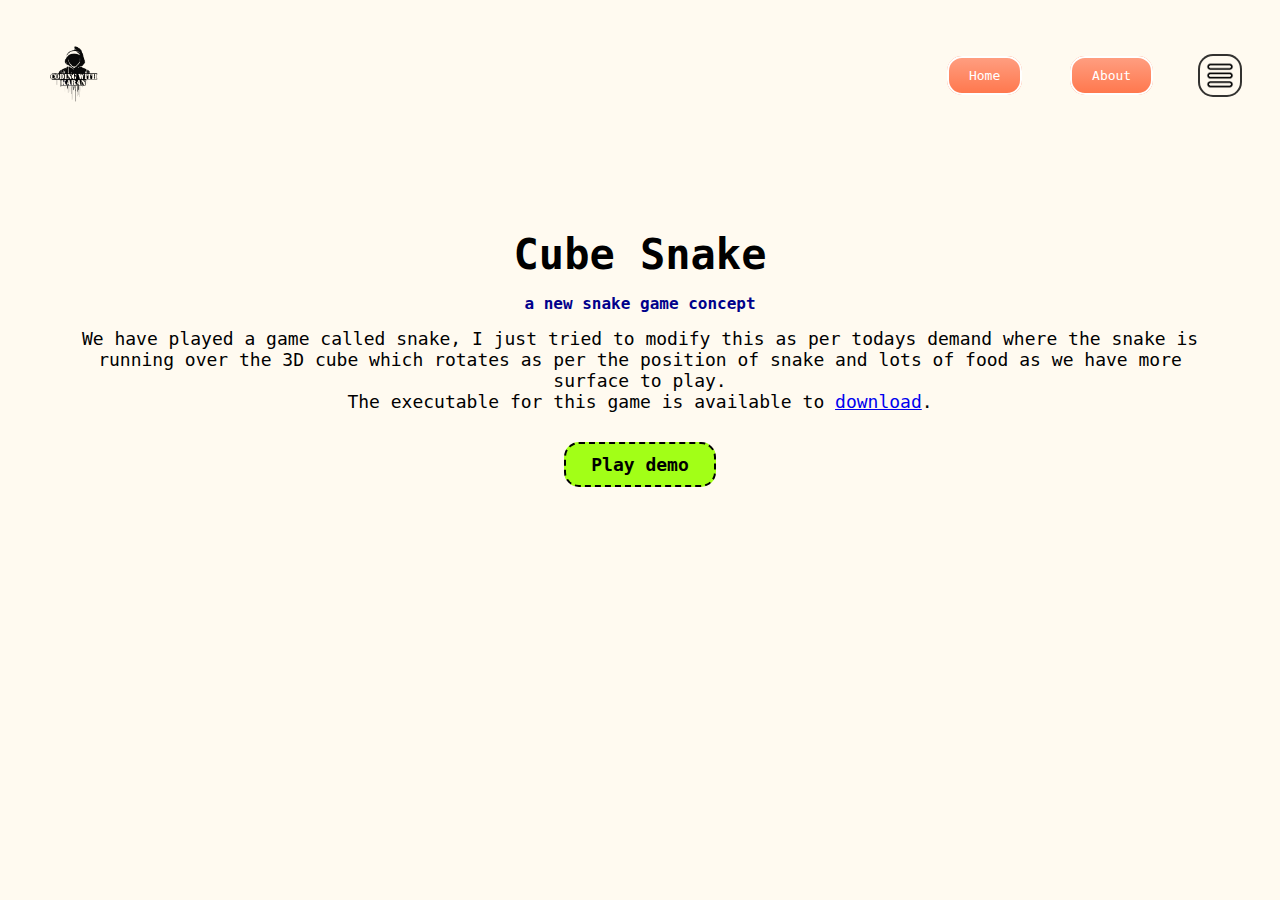
==== Web/index.html @ 235d6b8a "" ====
<!DOCTYPE html>
<html lang="en">
<head>
    <meta charset="UTF-8">
    <meta http-equiv="X-UA-Compatible" content="IE=edge">
    <link rel="stylesheet" href="./css/style.css">
    <meta name="viewport" content="width=device-width, initial-scale=1.0">
    <link rel="shortcut icon" href="./res/img/logo.png" type="image/x-icon">
    <script src="./js/p5.js" type="text/javascript"></script>
    <script src="./js/cube.js" type="text/javascript"></script>
    <script src="./js/snake.js" type="text/javascript"></script>
    <script src="./js/tail.js" type="text/javascript"></script>
    <script src="./js/keyBoard.js" type="text/javascript"></script>
    <script src="./js/game.js" type="text/javascript"></script>
    <title>Cube-Snake</title>
</head>
<body>
    <header class="header">
        <div class="navbar">
            <a href="./"><img src="./res/img/logo.png" alt="Coding with Karan" class="logo"></a>
            <nav class="nav">
                <ul>
                    <li><a href="./" class="link">Home</a></li>
                    <li><a href="#About" class="link">About</a></li>
                </ul>
            </nav>
            <img src="./res/img/menu.png" alt="menu icon" class="menu">
        </div>
    </header>
    <main class="section">
        <div class="cube-snake">
            <div class="col-1">
                <h2>Cube Snake</h2>
                <h3>a new snake game concept</h3>
                <p>
                    We have played a game called snake, I just tried to modify this as per todays demand where the snake is running over the 3D cube which rotates as per the position of snake and lots of food as we have more surface to play. <br> The executable for this game is available to <a href="https://github.com/karanp0202/Cube-Snake/releases/latest" id="download" target="_blank">download</a>.
                </p>
                <button type="button" onclick="start();" id="play-button">Play demo</button>
            </div>
            <div class="col-2" id="demo">
                
            </div>
        </div>
    </main>
    <footer class="footer">

    </footer>
</body>
</html>
---- Web/css/style.css ----
* {
    margin: 0%;
    padding: 0%;
    font-family: monospace;
    background-color:floralwhite;
}

.navbar {
    padding: 1%;
    max-width: 100%;
    display: flex;
    align-items: center;
}

.logo {
    cursor: pointer;
    margin: 25px;
    padding: 5px;
    width: 60px;
    border-radius: 70px;
    border-style: solid;
    border-width: 1px;
    border-color: transparent;
    transition: all 0.2s;
}

.logo:hover {
    width: 80px;
    margin: 10px;
    padding: 10px;
    background-color: white;
    transition: all 0.2s;
}

.nav {
    flex: 1;
    text-align: right;
}

.nav li {
    display: inline-block;
}

.link {
    margin: 20px;
    padding: 10px;
    padding-inline: 20px;
    text-decoration: none;
    color: white;
    background: linear-gradient(hsl(14, 100%, 75%),rgb(255, 120, 78));
    border-radius: 15px;
    border-style: solid;
    border-width: 2px;
    transition: all 0.2s;
}

.link:hover {
    padding-inline: 25px;
    margin: 15px;
    border-style: dotted;
    transition: all 0.2s;
}

.link:active {
    background: linear-gradient(rgb(228, 88, 45),rgb(255, 120, 78));
    transition: all 0.2s;
}

.menu {
    margin: 25px;
    padding: 5px;
    width: 30px;
    border-style: solid;
    border-width: 2px;
    border-radius: 15px;
    border-color: rgba(0, 0, 0, 0.8);
    transition: all 0.2s;
}

.menu:hover {
    cursor: pointer;
    margin: 20px;
    padding: 10px;
    border-radius: 20px;
    border-color: rgba(0, 0, 0, 0.8);
    transition: all 0.2s;
}

.section {
    display: block;
}

.cube-snake {
    display: flex;
}

.col-1 {
    text-align: center;
    max-width: 100%;    
    padding: 5%;
}

.col-1 * {
    margin: 15px;
}

.col-1 h2 {
    font-size: 42px;
}

.col-1 h3 {
    font-size: 16px;
    color: darkblue;
}

.col-1 p {
    font-size: 18px;
}

#download {
    margin: 0%;
}

#play-button {
    font-size: 18px;
    padding: 10px;
    padding-inline: 25px;
    font-weight: bold;
    background: rgb(162, 255, 23);
    border-style: dashed;
    border-radius: 15px;
    cursor: pointer;
    transition: all 0.2s;
}

#play-button:hover {
    padding-inline: 30px;
    background: rgb(192, 255, 98);
    transition: all 0.2s;
}

#defaultCanvas0 {
    display: none;
}
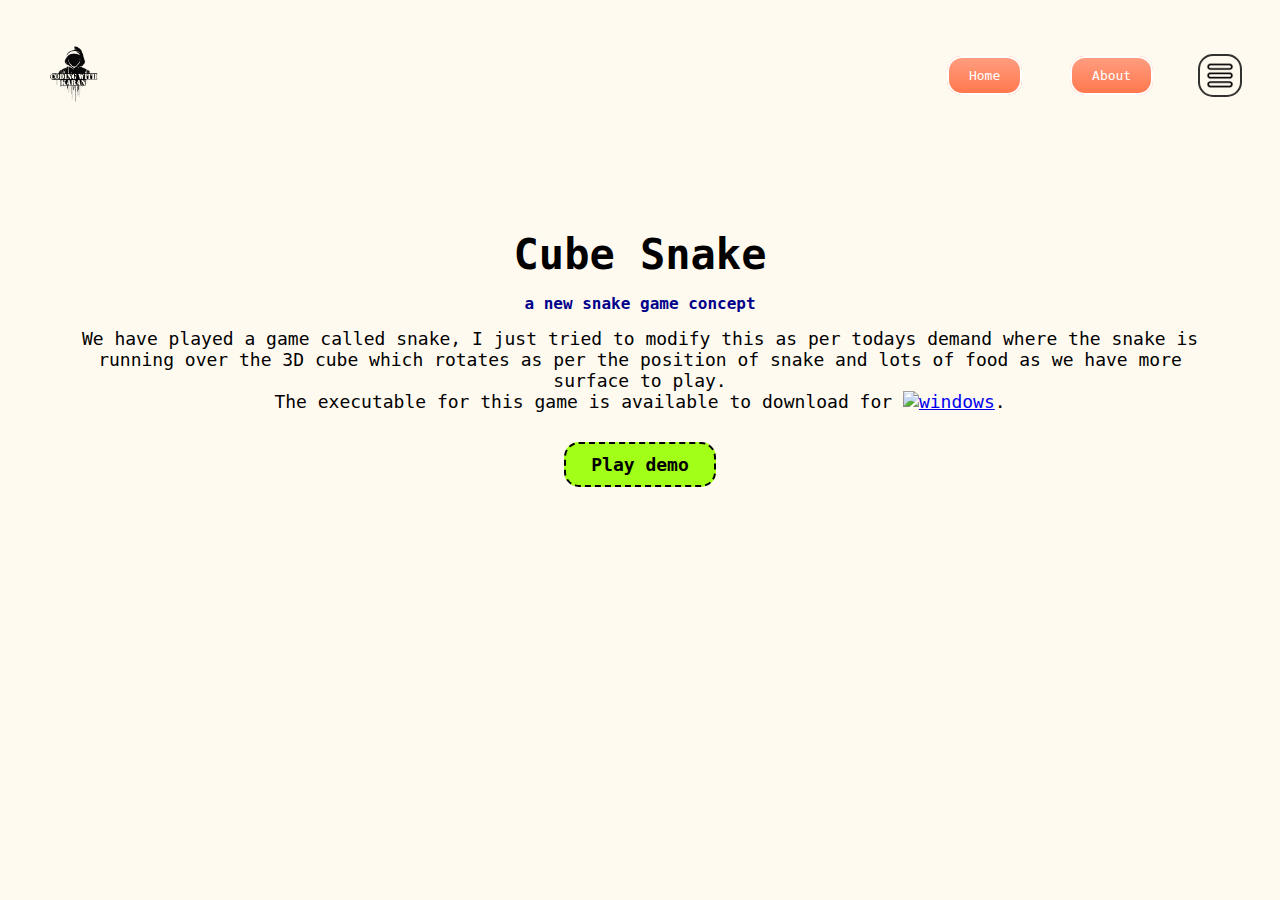
==== commit ac6dcbc7: "responsive_1" ====
--- a/Web/index.html
+++ b/Web/index.html
@@ -29,11 +29,11 @@
     </header>
     <main class="section">
         <div class="cube-snake">
-            <div class="col-1">
+            <div class="col-1" id="info">
                 <h2>Cube Snake</h2>
                 <h3>a new snake game concept</h3>
                 <p>
-                    We have played a game called snake, I just tried to modify this as per todays demand where the snake is running over the 3D cube which rotates as per the position of snake and lots of food as we have more surface to play. <br> The executable for this game is available to <a href="https://github.com/karanp0202/Cube-Snake/releases/latest" id="download" target="_blank">download</a>.
+                    We have played a game called snake, I just tried to modify this as per todays demand where the snake is running over the 3D cube which rotates as per the position of snake and lots of food as we have more surface to play. <br> The executable for this game is available to download for <a href="https://github.com/karanp0202/Cube-Snake/releases/latest" id="download" target="_blank"><img src="https://upload.wikimedia.org/wikipedia/commons/5/5e/Windows_10x_Icon.png" alt="windows" id="win-logo"></a>.
                 </p>
                 <button type="button" onclick="start();" id="play-button">Play demo</button>
             </div>
--- a/Web/css/style.css
+++ b/Web/css/style.css
@@ -117,6 +117,11 @@
     font-size: 18px;
 }
 
+#win-logo {
+    margin: 0%;
+    height: 14px;
+}
+
 #download {
     margin: 0%;
 }
@@ -141,4 +146,20 @@
 
 #defaultCanvas0 {
     display: none;
+}
+
+@media only screen and (max-width: 786px) {
+    .nav ul {
+        display: none;
+    }
+
+    .cube-snake {
+        display: block;
+    }
+
+    #defaultCanvas0 {
+        margin: 0%;
+        padding: 0%;
+        width: 100%;
+    }
 }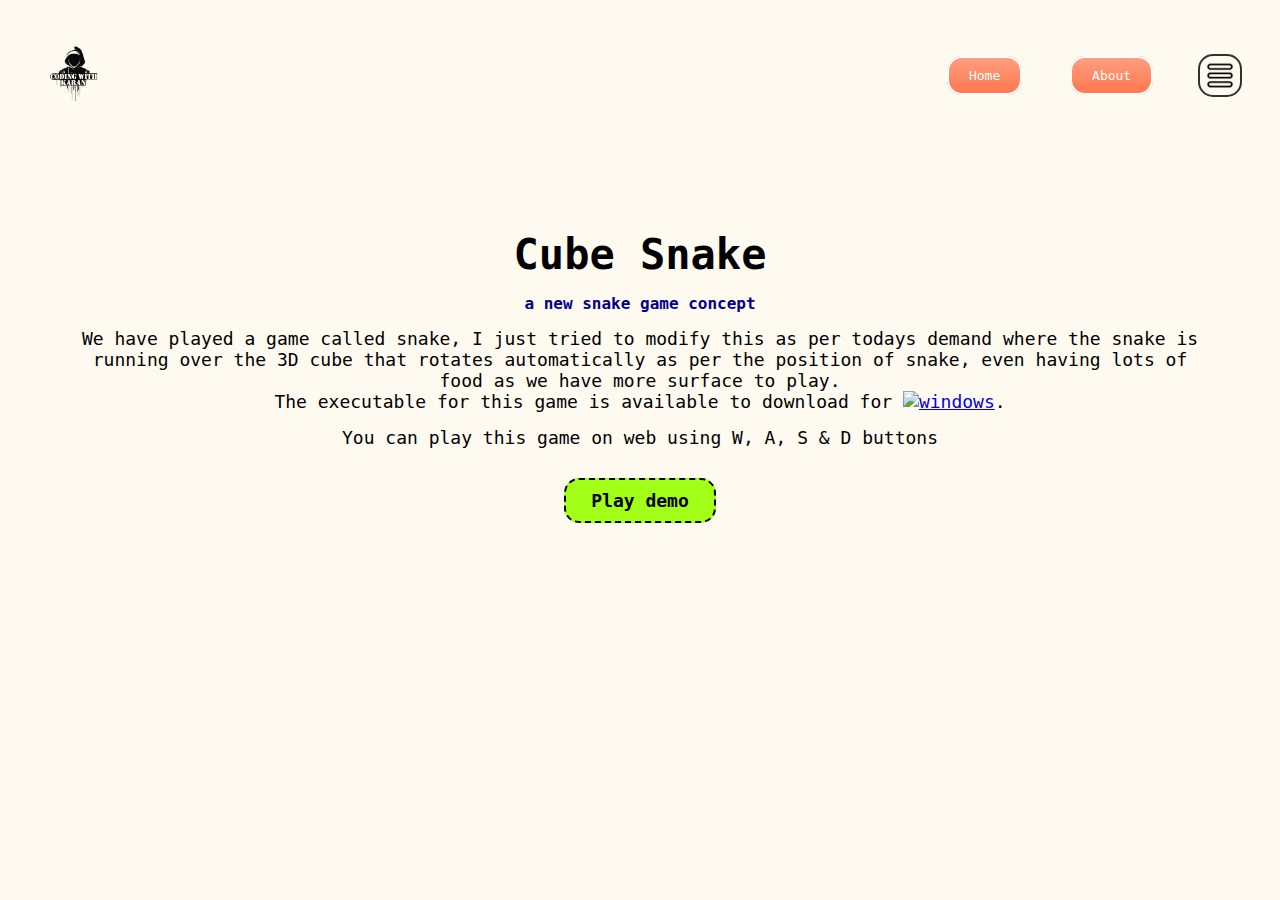
==== commit 677fef25: "buttons" ====
--- a/Web/index.html
+++ b/Web/index.html
@@ -33,12 +33,26 @@
                 <h2>Cube Snake</h2>
                 <h3>a new snake game concept</h3>
                 <p>
-                    We have played a game called snake, I just tried to modify this as per todays demand where the snake is running over the 3D cube which rotates as per the position of snake and lots of food as we have more surface to play. <br> The executable for this game is available to download for <a href="https://github.com/karanp0202/Cube-Snake/releases/latest" id="download" target="_blank"><img src="https://upload.wikimedia.org/wikipedia/commons/5/5e/Windows_10x_Icon.png" alt="windows" id="win-logo"></a>.
+                    We have played a game called snake, I just tried to modify this as per todays demand where the snake is running over the 3D cube that rotates automatically as per the position of snake, even having lots of food as we have more surface to play. <br> The executable for this game is available to download for <a href="https://github.com/karanp0202/Cube-Snake/releases/latest" id="download" target="_blank"><img src="https://upload.wikimedia.org/wikipedia/commons/5/5e/Windows_10x_Icon.png" alt="windows" id="win-logo"></a>.
                 </p>
+                <p id="inst_desktop">You can play this game on web using W, A, S & D buttons</p>
+                <p id="inst_mobile">You can play this game on mobile using buttons under the cube</p>
                 <button type="button" onclick="start();" id="play-button">Play demo</button>
             </div>
             <div class="col-2" id="demo">
                 
+            </div>
+            <div id="buttons">
+                <div class="wbuttons">
+                    <button type="button" id="Wbutton" onclick="keyboard.UPKey();">W</button>
+                </div>
+                <div class="sbuttons">
+                    <button type="button" id="Abutton" onclick="keyboard.LEFTKey();">A</button>
+                    <button type="button" id="Abutton" onclick="keyboard.RIGHTKey();">D</button>
+                </div>
+                <div class="sbuttons">
+                    <button type="button" id="Sbutton" onclick="keyboard.DOWNKey();">S</button>
+                </div>
             </div>
         </div>
     </main>
--- a/Web/css/style.css
+++ b/Web/css/style.css
@@ -147,6 +147,15 @@
 #defaultCanvas0 {
     display: none;
 }
+    
+#buttons {
+    margin-top: 25%;
+    display: none;
+}
+
+#inst_mobile {
+    display: none;
+}
 
 @media only screen and (max-width: 786px) {
     .nav ul {
@@ -155,6 +164,14 @@
 
     .cube-snake {
         display: block;
+    }
+
+    #inst_mobile {
+        display: block;
+    }
+
+    #inst_desktop {
+        display: none;
     }
 
     #defaultCanvas0 {
@@ -162,4 +179,27 @@
         padding: 0%;
         width: 100%;
     }
+    
+    #buttons {
+        margin-top: 25%;
+        display: none;
+    }
+
+    #buttons div {
+        display: flex;
+        margin: auto;
+        width: max-content;
+    }
+
+    #buttons div button {
+        padding: 20px;
+        margin-inline: 30px;
+        padding-inline: 25px;
+        background-color: rgb(252, 139, 86);
+        border-radius: 35px;
+        border: 3px solid green;
+        border-color: burlywood;
+        font-size: 16px;
+        font-weight: bold;
+    }
 }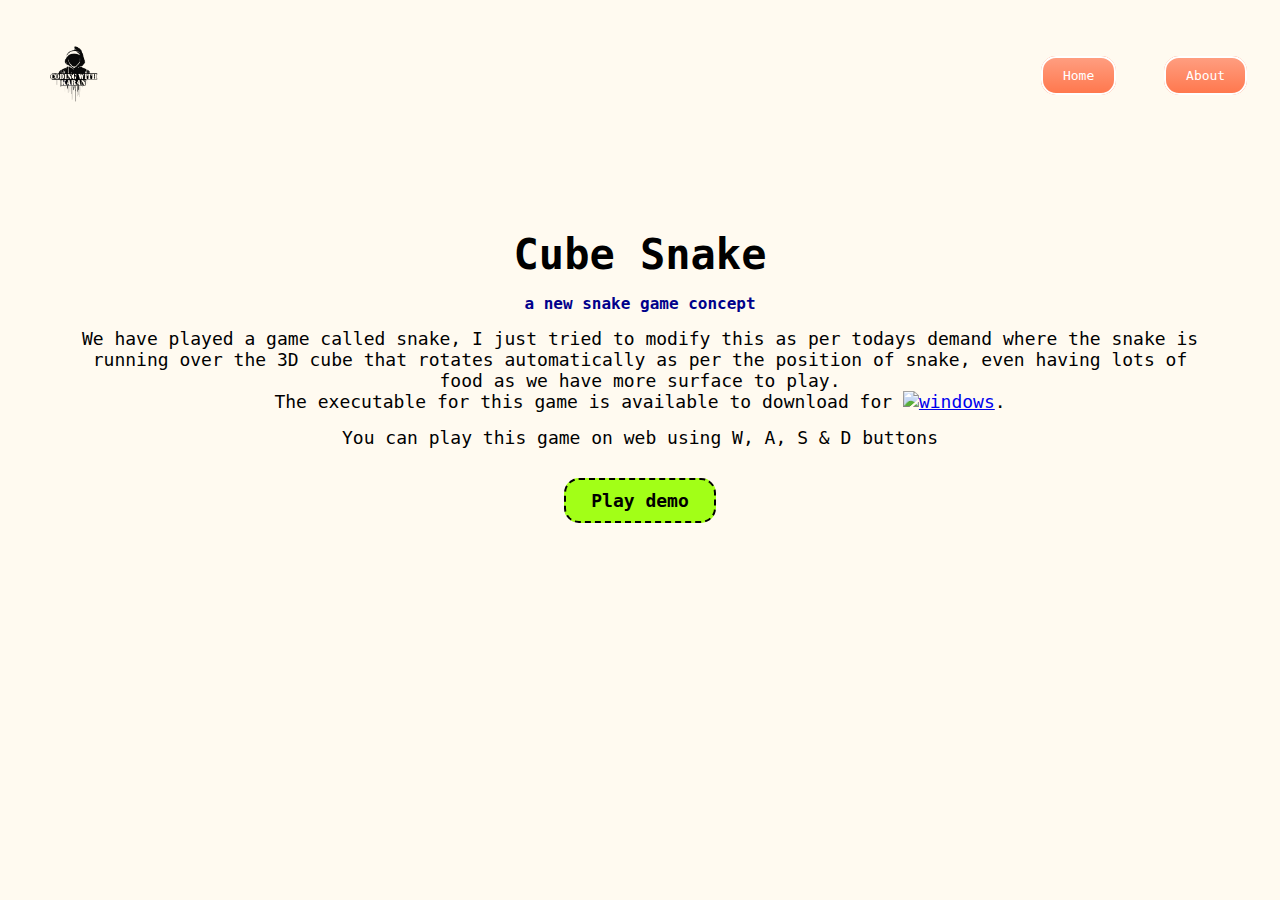
==== commit a1e1a732: "tail_collision_check + esc menu" ====
--- a/Web/index.html
+++ b/Web/index.html
@@ -6,8 +6,9 @@
     <link rel="stylesheet" href="./css/style.css">
     <meta name="viewport" content="width=device-width, initial-scale=1.0">
     <link rel="shortcut icon" href="./res/img/logo.png" type="image/x-icon">
-    <script src="./js/p5.js" type="text/javascript"></script>
+    <script src="https://cdn.jsdelivr.net/npm/p5@1.4.0/lib/p5.js" type="text/javascript"></script>
     <script src="./js/cube.js" type="text/javascript"></script>
+    <script src="./js/food.js" type="text/javascript"></script>
     <script src="./js/snake.js" type="text/javascript"></script>
     <script src="./js/tail.js" type="text/javascript"></script>
     <script src="./js/keyBoard.js" type="text/javascript"></script>
@@ -24,9 +25,18 @@
                     <li><a href="#About" class="link">About</a></li>
                 </ul>
             </nav>
-            <img src="./res/img/menu.png" alt="menu icon" class="menu">
+            <img src="./res/img/menu.png" alt="menu icon" class="menu" onclick="snake.pause();">
         </div>
     </header>
+    <div class="progress" id="progress">
+        <div class="space">
+
+        </div>
+        <div class="score">
+            <p>Score : </p>
+            <p id="scorecount">0</p>
+        </div>
+    </div>
     <main class="section">
         <div class="cube-snake">
             <div class="col-1" id="info">
@@ -40,7 +50,7 @@
                 <button type="button" onclick="start();" id="play-button">Play demo</button>
             </div>
             <div class="col-2" id="demo">
-                
+                <!-- Here the game canvas will appear -->
             </div>
             <div id="buttons">
                 <div class="wbuttons">
--- a/Web/css/style.css
+++ b/Web/css/style.css
@@ -21,14 +21,6 @@
     border-style: solid;
     border-width: 1px;
     border-color: transparent;
-    transition: all 0.2s;
-}
-
-.logo:hover {
-    width: 80px;
-    margin: 10px;
-    padding: 10px;
-    background-color: white;
     transition: all 0.2s;
 }
 
@@ -67,23 +59,7 @@
 }
 
 .menu {
-    margin: 25px;
-    padding: 5px;
-    width: 30px;
-    border-style: solid;
-    border-width: 2px;
-    border-radius: 15px;
-    border-color: rgba(0, 0, 0, 0.8);
-    transition: all 0.2s;
-}
-
-.menu:hover {
-    cursor: pointer;
-    margin: 20px;
-    padding: 10px;
-    border-radius: 20px;
-    border-color: rgba(0, 0, 0, 0.8);
-    transition: all 0.2s;
+    display: none;
 }
 
 .section {
@@ -145,7 +121,10 @@
 }
 
 #defaultCanvas0 {
-    display: none;
+    position: inherit;
+    background-color: transparent;
+    display: none;
+    filter:blur(0px);
 }
     
 #buttons {
@@ -157,9 +136,40 @@
     display: none;
 }
 
+.progress {
+    display: none;
+    padding-inline: 20px;
+}
+
+.space {
+    flex: 1;
+}
+
+.score {
+    display: flex;
+    font-size: 14px;
+    font-weight: bold;
+}
+
+#scorecount {
+    padding-inline: 5px;
+}
+
 @media only screen and (max-width: 786px) {
     .nav ul {
         display: none;
+    }
+    
+    .menu {
+        display: block;
+        margin: 25px;
+        padding: 5px;
+        width: 30px;
+        border-style: solid;
+        border-width: 2px;
+        border-radius: 15px;
+        border-color: rgba(0, 0, 0, 0.8);
+        transition: all 0.2s;
     }
 
     .cube-snake {
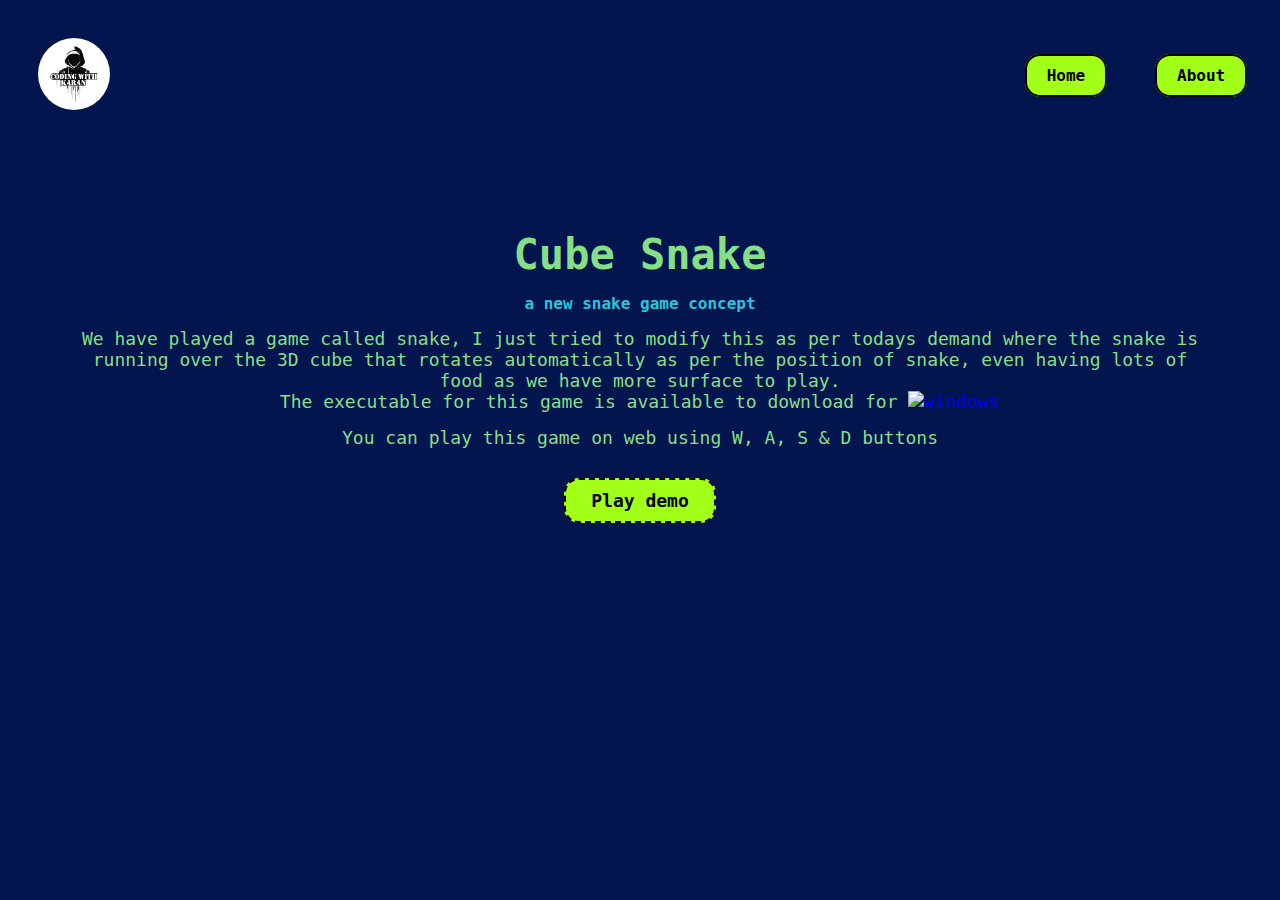
==== commit 3732eb48: "00" ====
--- a/Web/index.html
+++ b/Web/index.html
@@ -43,7 +43,10 @@
                 <h2>Cube Snake</h2>
                 <h3>a new snake game concept</h3>
                 <p>
-                    We have played a game called snake, I just tried to modify this as per todays demand where the snake is running over the 3D cube that rotates automatically as per the position of snake, even having lots of food as we have more surface to play. <br> The executable for this game is available to download for <a href="https://github.com/karanp0202/Cube-Snake/releases/latest" id="download" target="_blank"><img src="https://upload.wikimedia.org/wikipedia/commons/5/5e/Windows_10x_Icon.png" alt="windows" id="win-logo"></a>.
+                    We have played a game called snake, I just tried to modify this as per todays demand where the snake is running over the 3D cube that rotates automatically as per the position of snake, even having lots of food as we have more surface to play. <br> The executable for this game is available to download for 
+                    <a href="https://github.com/karanp0202/Cube-Snake/releases/latest" id="download" target="_blank">
+                        <img src="https://upload.wikimedia.org/wikipedia/commons/5/5e/Windows_10x_Icon.png" alt="windows" id="win-logo">
+                    </a>
                 </p>
                 <p id="inst_desktop">You can play this game on web using W, A, S & D buttons</p>
                 <p id="inst_mobile">You can play this game on mobile using buttons under the cube</p>
--- a/Web/css/style.css
+++ b/Web/css/style.css
@@ -2,7 +2,7 @@
     margin: 0%;
     padding: 0%;
     font-family: monospace;
-    background-color:floralwhite;
+    background-color:rgb(3, 21, 79);
 }
 
 .navbar {
@@ -22,6 +22,7 @@
     border-width: 1px;
     border-color: transparent;
     transition: all 0.2s;
+    background-color: white;
 }
 
 .nav {
@@ -38,9 +39,12 @@
     padding: 10px;
     padding-inline: 20px;
     text-decoration: none;
-    color: white;
-    background: linear-gradient(hsl(14, 100%, 75%),rgb(255, 120, 78));
+    color: black;
+    background: rgb(162, 255, 23);
+    font-size: 16px;
+    font-weight: bold;
     border-radius: 15px;
+    border-color: black;
     border-style: solid;
     border-width: 2px;
     transition: all 0.2s;
@@ -60,6 +64,7 @@
 
 .menu {
     display: none;
+    background-color: rgb(44, 196, 216);
 }
 
 .section {
@@ -82,14 +87,16 @@
 
 .col-1 h2 {
     font-size: 42px;
+    color: rgb(134, 223, 134);
 }
 
 .col-1 h3 {
     font-size: 16px;
-    color: darkblue;
+    color: rgb(44, 196, 216);
 }
 
 .col-1 p {
+    color: rgb(134, 223, 134);
     font-size: 18px;
 }
 
@@ -116,7 +123,6 @@
 
 #play-button:hover {
     padding-inline: 30px;
-    background: rgb(192, 255, 98);
     transition: all 0.2s;
 }
 
@@ -149,6 +155,7 @@
     display: flex;
     font-size: 14px;
     font-weight: bold;
+    color: white;
 }
 
 #scorecount {
